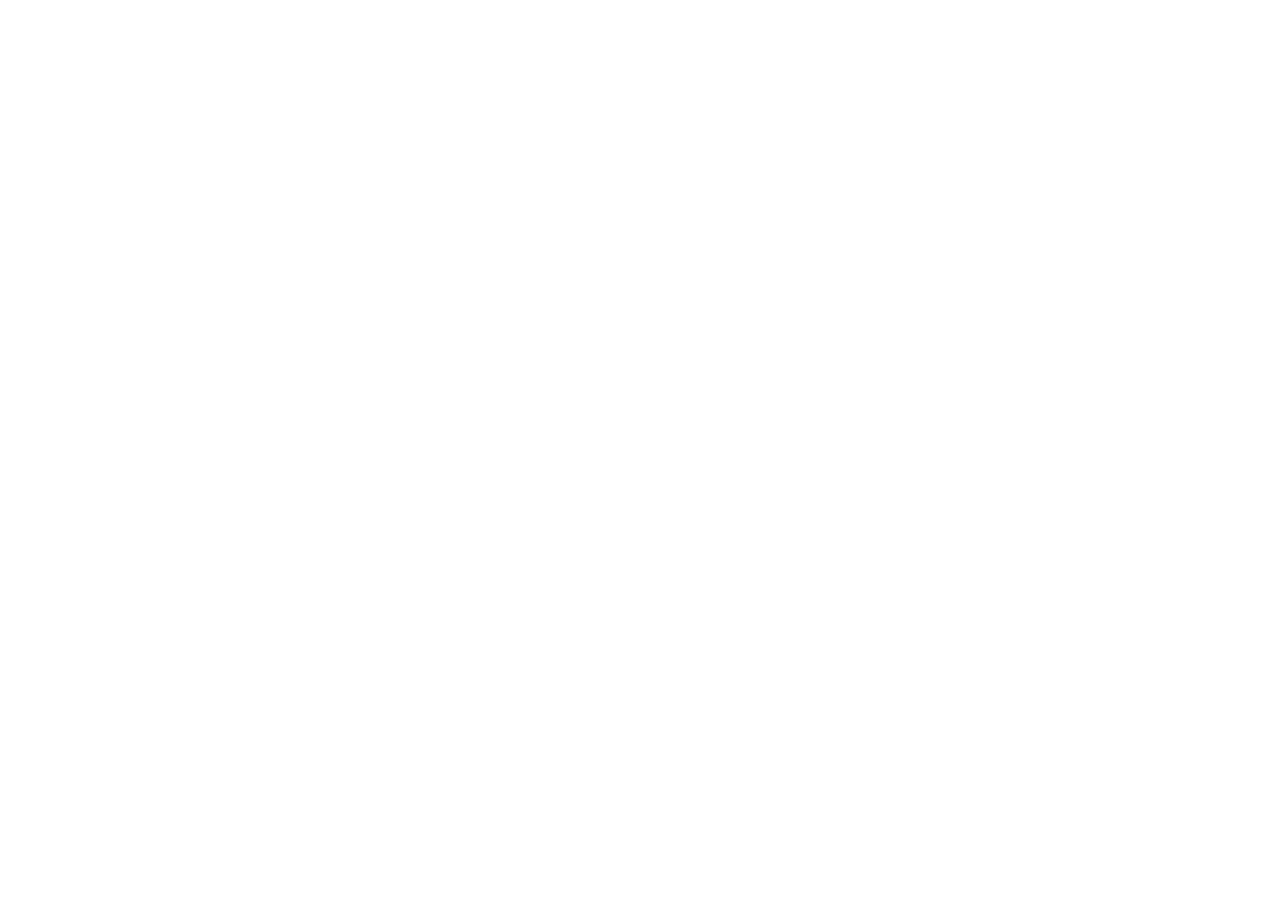
==== index.html @ ae8181f2 "Dokumentaion + skisser." ====
<!DOCTYPE html>
<html lang="en">
<head>
    <meta charset="UTF-8">
    <meta name="viewport" content="width=device-width, initial-scale=1.0">
    <title>Arrivederci</title>
    <link rel="stylesheet" href="css/style.css">
</head>
<body>
    








</body>
</html>
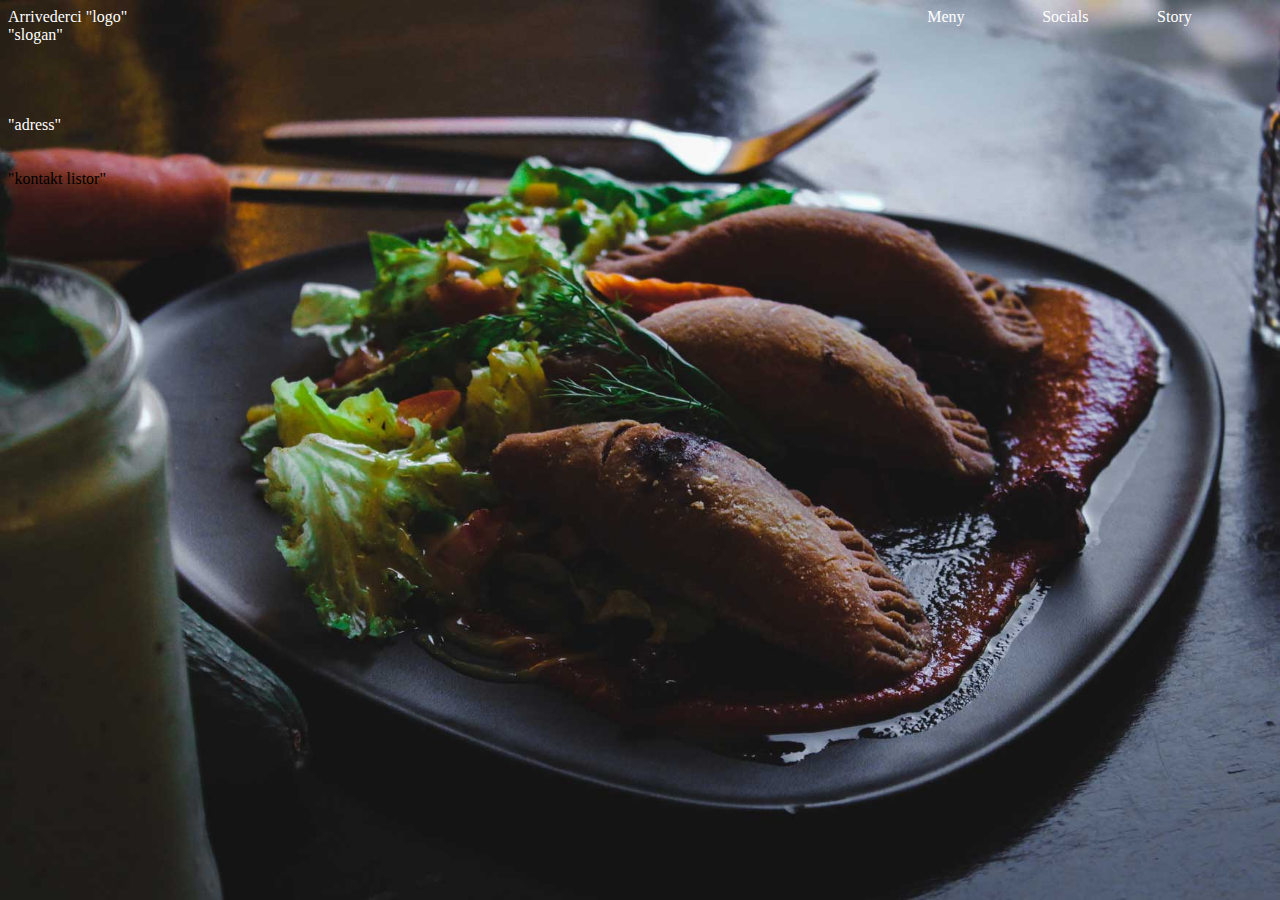
==== commit dd33f65d: "La till bakgrund, semantiska taggar och börjat med grid." ====
--- a/index.html
+++ b/index.html
@@ -9,7 +9,20 @@
 <body>
     
 
+<div class="gridwrapper" id="gridwrapper1">
 
+<header>Arrivederci "logo"</header>
+
+<nav id="nav1">Meny</nav>
+<nav id="nav2">Socials</nav>
+<nav id="nav3">Story</nav>
+
+<article id="slogan">"slogan"</article>
+<article id="adress">"adress"</article>
+
+<footer>"kontakt listor"</footer>
+
+</div>
 
 
 
--- a/css/style.css
+++ b/css/style.css
@@ -0,0 +1,54 @@
+body {
+    background-image: url(../img/louis-hansel-shotsoflouis-GAeupqr3vRs-unsplash.jpg);
+    background-size: cover;
+}
+
+.gridwrapper {
+    display: grid;
+    grid-template-columns: 8fr 1fr 1fr 1fr;
+    grid-template-rows: 1fr 5fr 3fr 2fr;
+    grid-template-areas: 
+    "he n1 n2 n3"
+    "sl sl sl sl"
+    "ad ad ad ad"
+    "fo fo fo fo"
+    ;
+}
+
+header {
+    color: white;
+    grid-area: he;
+}
+
+#nav1 {
+    color: white;
+    grid-area: n1;
+    align-content: right;
+}
+
+#nav2 {
+    color: white;
+    grid-area: n2;
+    align-content: right;
+}
+
+#nav3 {
+    color: white;
+    grid-area: n3;
+    align-content: right;
+}
+
+#slogan {
+    color: white;
+    grid-area: sl;
+    align-content: right;
+}
+
+#adress {
+    color: white;
+    grid-area: ad;
+}
+
+footer {
+    grid-area: fo;
+}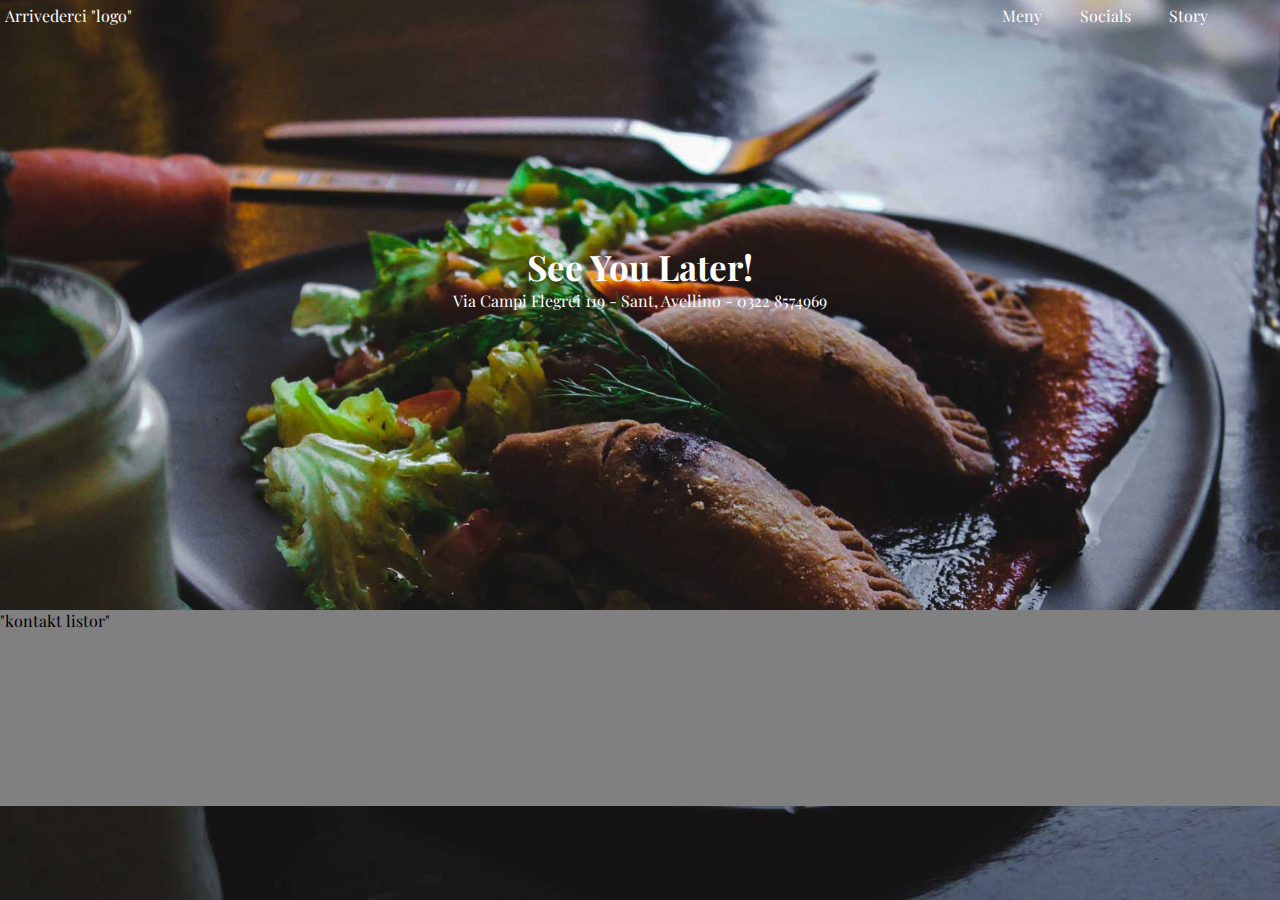
==== commit d50fda8c: "dokumentation och grid ändringar plus början på de andra sidorna" ====
--- a/index.html
+++ b/index.html
@@ -5,6 +5,8 @@
     <meta name="viewport" content="width=device-width, initial-scale=1.0">
     <title>Arrivederci</title>
     <link rel="stylesheet" href="css/style.css">
+    <link rel="preconnect" href="https://fonts.gstatic.com">
+<link href="https://fonts.googleapis.com/css2?family=Playfair+Display:ital,wght@1,500&display=swap" rel="stylesheet">
 </head>
 <body>
     
@@ -13,12 +15,12 @@
 
 <header>Arrivederci "logo"</header>
 
-<nav id="nav1">Meny</nav>
-<nav id="nav2">Socials</nav>
-<nav id="nav3">Story</nav>
+<nav id="meny"><a href="">Meny</a></nav>
+<nav id="socials"><a href="">Socials</a></nav>
+<nav id="story"><a href="">Story</a></nav>
 
-<article id="slogan">"slogan"</article>
-<article id="adress">"adress"</article>
+<article id="slogan"><h1>See You Later!</h1></article>
+<article id="adress">Via Campi Flegrei 119 - Sant, Avellino - 0322 8574969</article>
 
 <footer>"kontakt listor"</footer>
 
--- a/css/style.css
+++ b/css/style.css
@@ -1,12 +1,23 @@
+* {
+    padding: 0px;
+    margin: 0px;
+    font-family: 'Playfair Display', serif;
+}
+
 body {
     background-image: url(../img/louis-hansel-shotsoflouis-GAeupqr3vRs-unsplash.jpg);
     background-size: cover;
 }
 
+h1 {
+    font-size: 35px;
+}
+
 .gridwrapper {
+
     display: grid;
     grid-template-columns: 8fr 1fr 1fr 1fr;
-    grid-template-rows: 1fr 5fr 3fr 2fr;
+    grid-template-rows: 50px 240px 320px 196.3px;
     grid-template-areas: 
     "he n1 n2 n3"
     "sl sl sl sl"
@@ -15,40 +26,61 @@
     ;
 }
 
+a {
+    color: white;
+    text-decoration: none;
+}
+
+a:hover {
+    font-weight: 200;
+}
+
 header {
+    padding: 5px;
     color: white;
     grid-area: he;
 }
 
-#nav1 {
+#meny {
+    padding: 5px;
     color: white;
     grid-area: n1;
-    align-content: right;
+    text-align: right;
 }
 
-#nav2 {
+#socials {
+    padding: 5px;
     color: white;
     grid-area: n2;
-    align-content: right;
+    text-align: center;
+
 }
 
-#nav3 {
+#story {
+    padding: 5px;
     color: white;
     grid-area: n3;
-    align-content: right;
+    text-align: left;
 }
 
 #slogan {
+    display: flex;
+    align-items: flex-end;
+    justify-content: center;
     color: white;
     grid-area: sl;
-    align-content: right;
+    text-align: center;
+    padding-top: 5%;
 }
 
 #adress {
     color: white;
     grid-area: ad;
+    text-align: center;
+
 }
 
 footer {
     grid-area: fo;
+    background: gray;
 }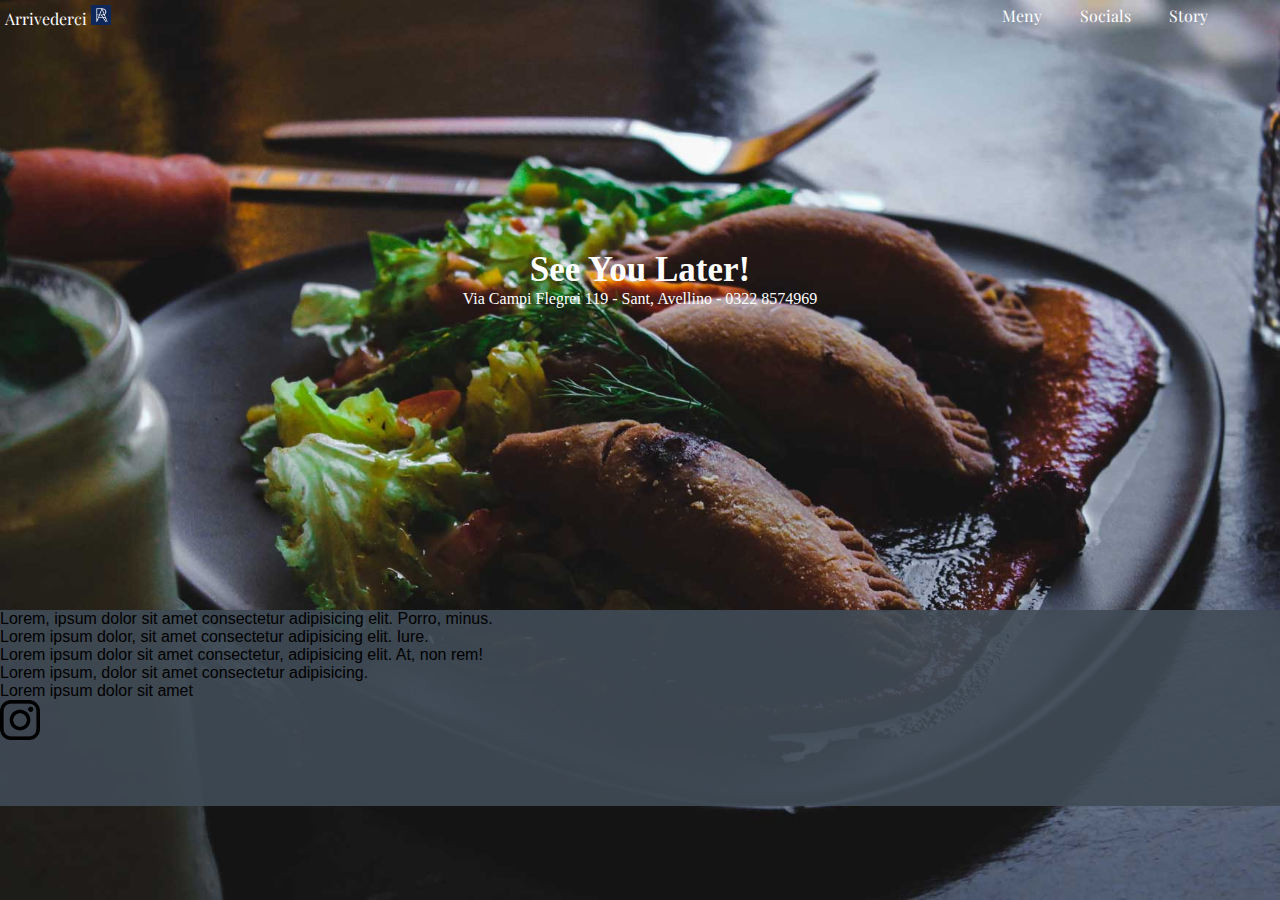
==== commit b7da23ad: "BÖrjat färdig ställa de andra sidorna" ====
--- a/index.html
+++ b/index.html
@@ -13,7 +13,7 @@
 
 <div class="gridwrapper" id="gridwrapper1">
 
-<header>Arrivederci "logo"</header>
+<header>Arrivederci <img src="img/Logo.jpg" alt="logo" id="logo"></header>
 
 <nav id="meny"><a href="">Meny</a></nav>
 <nav id="socials"><a href="">Socials</a></nav>
@@ -22,7 +22,14 @@
 <article id="slogan"><h1>See You Later!</h1></article>
 <article id="adress">Via Campi Flegrei 119 - Sant, Avellino - 0322 8574969</article>
 
-<footer>"kontakt listor"</footer>
+<footer>
+    <ul>Lorem, ipsum dolor sit amet consectetur adipisicing elit. Porro, minus.</ul>
+    <ul>Lorem ipsum dolor, sit amet consectetur adipisicing elit. Iure.</ul>
+    <ul>Lorem ipsum dolor sit amet consectetur, adipisicing elit. At, non rem!</ul>
+    <ul>Lorem ipsum, dolor sit amet consectetur adipisicing.</ul>
+    <ul>Lorem ipsum dolor sit amet</ul>
+    <img src="img/instagram.png" alt="insta" id="instagram">
+</footer>
 
 </div>
 
--- a/css/style.css
+++ b/css/style.css
@@ -1,7 +1,6 @@
 * {
     padding: 0px;
     margin: 0px;
-    font-family: 'Playfair Display', serif;
 }
 
 body {
@@ -29,6 +28,7 @@
 a {
     color: white;
     text-decoration: none;
+    font-family: 'Playfair Display', serif;
 }
 
 a:hover {
@@ -36,6 +36,7 @@
 }
 
 header {
+    font-family: 'Playfair Display', serif;
     padding: 5px;
     color: white;
     grid-area: he;
@@ -82,5 +83,19 @@
 
 footer {
     grid-area: fo;
-    background: gray;
-}+    background: rgba(64, 75, 87, 0.9);
+    font-family: Arial, Helvetica, sans-serif;
+}
+
+#logo {
+    height: 20px;
+    width: 20px;
+}
+
+#instagram {
+    height: 40px;
+    width: 40px;
+}
+
+
+
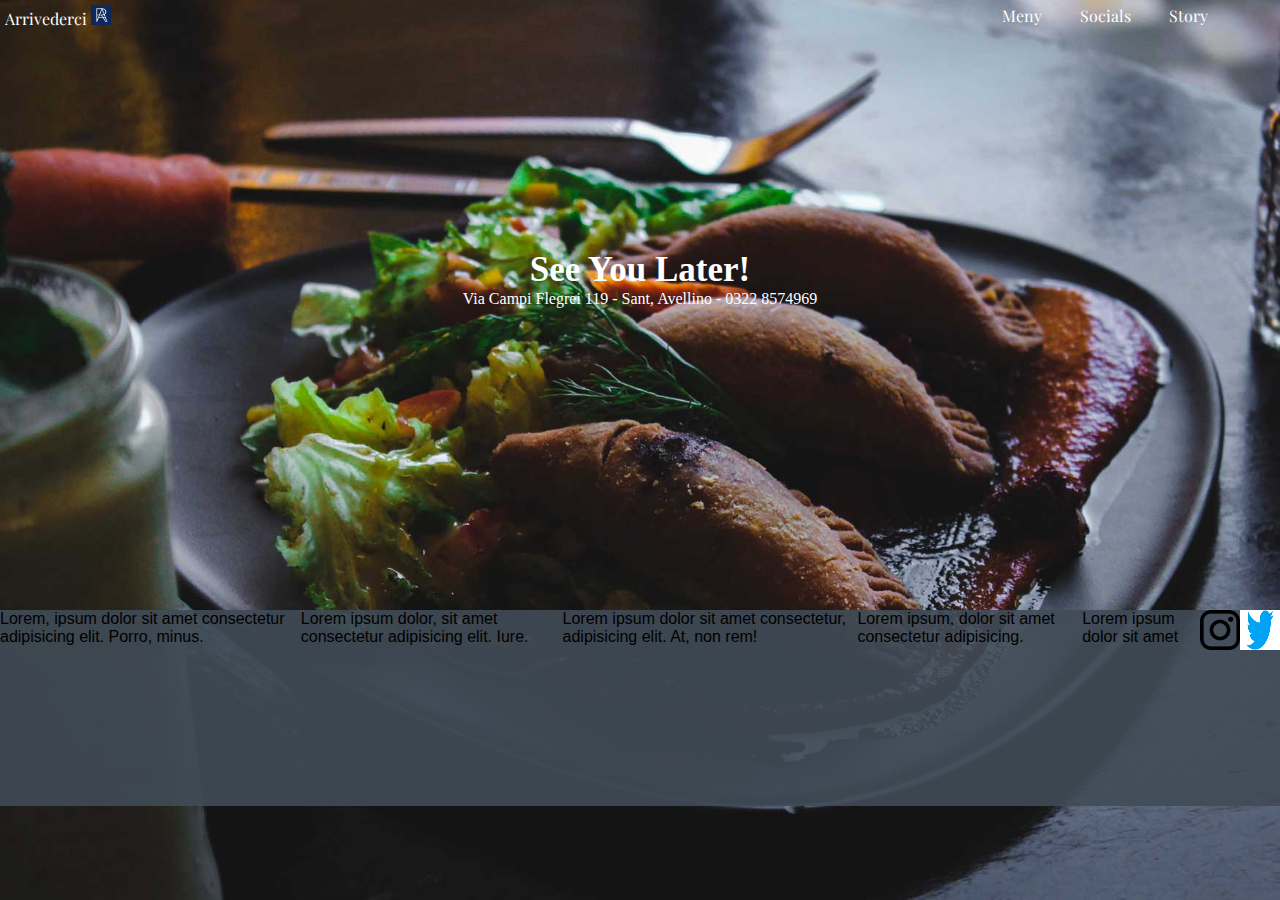
==== commit f524427f: "klar :)" ====
--- a/index.html
+++ b/index.html
@@ -15,9 +15,9 @@
 
 <header>Arrivederci <img src="img/Logo.jpg" alt="logo" id="logo"></header>
 
-<nav id="meny"><a href="">Meny</a></nav>
-<nav id="socials"><a href="">Socials</a></nav>
-<nav id="story"><a href="">Story</a></nav>
+<nav id="meny"><a href="meny.html">Meny</a></nav>
+<nav id="socials"><a href="#instagram">Socials</a></nav>
+<nav id="story"><a href="story.html">Story</a></nav>
 
 <article id="slogan"><h1>See You Later!</h1></article>
 <article id="adress">Via Campi Flegrei 119 - Sant, Avellino - 0322 8574969</article>
@@ -28,7 +28,8 @@
     <ul>Lorem ipsum dolor sit amet consectetur, adipisicing elit. At, non rem!</ul>
     <ul>Lorem ipsum, dolor sit amet consectetur adipisicing.</ul>
     <ul>Lorem ipsum dolor sit amet</ul>
-    <img src="img/instagram.png" alt="insta" id="instagram">
+    <a href="https://www.instagram.com/" target="_blank"><img src="img/instagram.png" alt="insta" id="instagram"></a>
+    <a href="https://twitter.com/?lang=sv" target="_blank"><img src="img/Twitter-Logo.jpg" alt="Twitter" id="twitter" ></a>
 </footer>
 
 </div>
--- a/css/style.css
+++ b/css/style.css
@@ -82,6 +82,7 @@
 }
 
 footer {
+    display: flex;
     grid-area: fo;
     background: rgba(64, 75, 87, 0.9);
     font-family: Arial, Helvetica, sans-serif;
@@ -95,7 +96,16 @@
 #instagram {
     height: 40px;
     width: 40px;
+    justify-content: right;
+}
+
+#twitter {
+    height: 40px;
+    width: 40px;
+    justify-content: right;
 }
 
 
 
+
+
